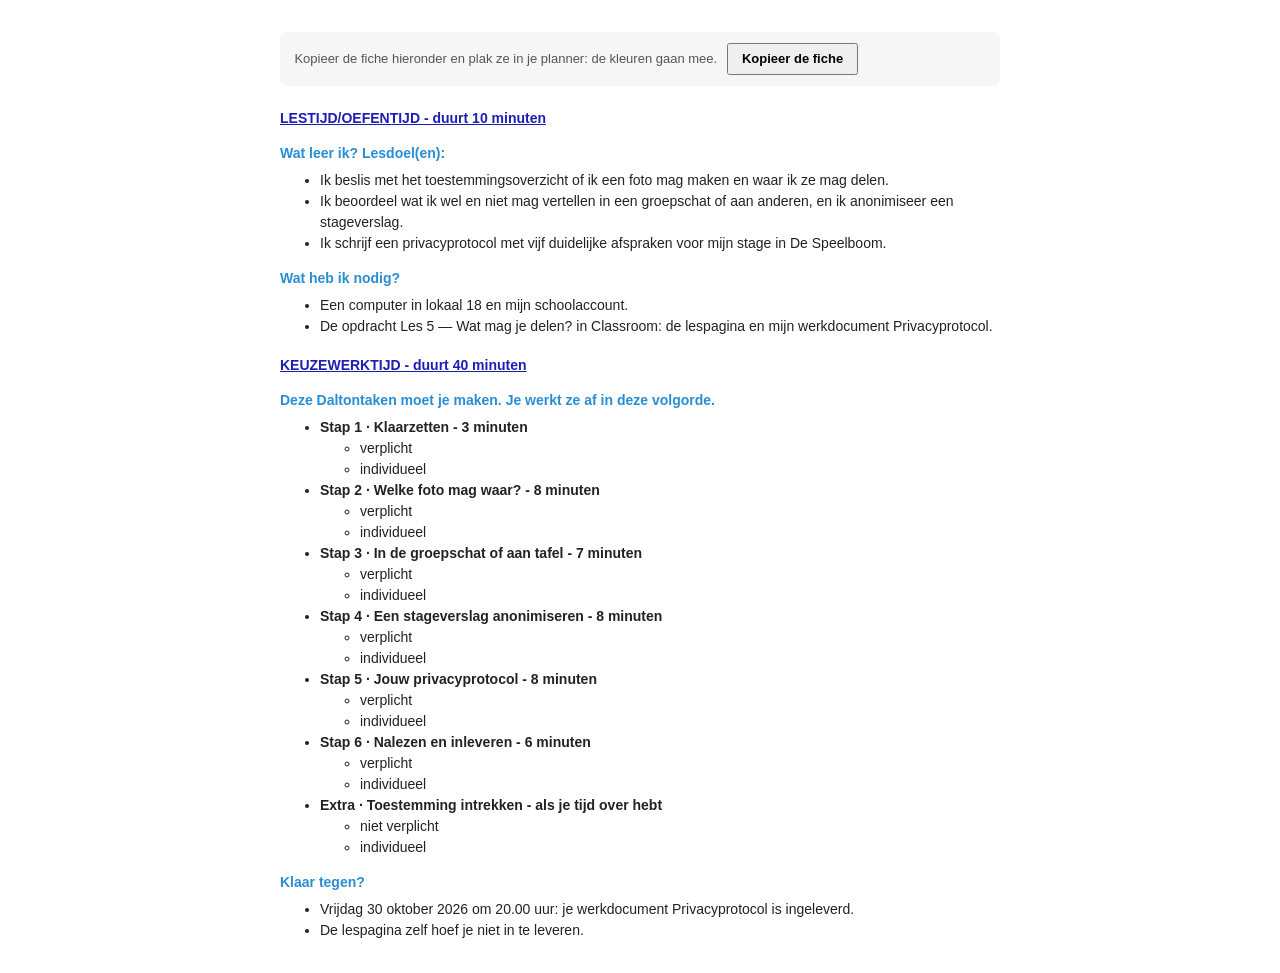
==== dalton-lesfiche.html @ 8022850c "Les 05 (MW) — Wat mag je delen? (Privacyprotocol De Speelboom)" ====
<!DOCTYPE html>
<html lang="nl-BE">
<head>
<meta charset="UTF-8">
<meta name="viewport" content="width=device-width, initial-scale=1">
<title>Dalton-lesfiche · 3MWb · Les 5 — Wat mag je delen?</title>
<!--
  Dalton-lesfiche voor de leerlingen, in de kleurcode van het Dalton-sjabloon:
    tijdsblokken  #1D1FB4  vet + onderlijnd
    tussenkoppen  #288ED4  vet
    tekst         #222222  (taaktitels vet)
  De opmaak staat INLINE, zodat ze meekomt als je kopieert en plakt in je planner.
  Keuzewerktijd = 50 minuten - instructietijd.
-->
<style>
  body { margin: 2rem auto; max-width: 720px; padding: 0 1rem; background: #fff; }
  .uitleg { font: 13px/1.5 Arial, sans-serif; color: #555; background: #f6f6f6; border-radius: 8px; padding: .7rem .9rem; margin-bottom: 1.4rem; }
  .uitleg button { font: inherit; font-weight: bold; margin-left: .4rem; padding: .25rem .8rem; cursor: pointer; }
</style>
</head>
<body>

<p class="uitleg">Kopieer de fiche hieronder en plak ze in je planner: de kleuren gaan mee.
  <button type="button" id="kopieer">Kopieer de fiche</button> <span id="gemeld"></span></p>

<div id="fiche" style="font-family: 'Open Sans', Arial, sans-serif; font-size: 14px; line-height: 1.5; color: #222222;">
  <p style="margin: 0 0 14px;"><span style="color: #1D1FB4; font-weight: bold; text-decoration: underline;">LESTIJD/OEFENTIJD - duurt 10 minuten</span></p>

  <p style="margin: 0 0 6px; color: #288ED4; font-weight: bold;">Wat leer ik? Lesdoel(en):</p>
  <ul style="margin: 0 0 14px; list-style-type: disc;">
    <li>Ik beslis met het toestemmingsoverzicht of ik een foto mag maken en waar ik ze mag delen.</li>
    <li>Ik beoordeel wat ik wel en niet mag vertellen in een groepschat of aan anderen, en ik anonimiseer een stageverslag.</li>
    <li>Ik schrijf een privacyprotocol met vijf duidelijke afspraken voor mijn stage in De Speelboom.</li>
  </ul>

  <p style="margin: 0 0 6px; color: #288ED4; font-weight: bold;">Wat heb ik nodig?</p>
  <ul style="margin: 0 0 18px; list-style-type: disc;">
    <li>Een computer in lokaal 18 en mijn schoolaccount.</li>
    <li>De opdracht Les 5 — Wat mag je delen? in Classroom: de lespagina en mijn werkdocument Privacyprotocol.</li>
  </ul>

  <p style="margin: 0 0 14px;"><span style="color: #1D1FB4; font-weight: bold; text-decoration: underline;">KEUZEWERKTIJD - duurt 40 minuten</span></p>

  <p style="margin: 0 0 6px; color: #288ED4; font-weight: bold;">Deze Daltontaken moet je maken. Je werkt ze af in deze volgorde.</p>
  <ul style="margin: 0 0 14px; list-style-type: disc;">
    <li><strong>Stap 1 · Klaarzetten - 3 minuten</strong>
      <ul style="list-style-type: circle;"><li>verplicht</li><li>individueel</li></ul></li>
    <li><strong>Stap 2 · Welke foto mag waar? - 8 minuten</strong>
      <ul style="list-style-type: circle;"><li>verplicht</li><li>individueel</li></ul></li>
    <li><strong>Stap 3 · In de groepschat of aan tafel - 7 minuten</strong>
      <ul style="list-style-type: circle;"><li>verplicht</li><li>individueel</li></ul></li>
    <li><strong>Stap 4 · Een stageverslag anonimiseren - 8 minuten</strong>
      <ul style="list-style-type: circle;"><li>verplicht</li><li>individueel</li></ul></li>
    <li><strong>Stap 5 · Jouw privacyprotocol - 8 minuten</strong>
      <ul style="list-style-type: circle;"><li>verplicht</li><li>individueel</li></ul></li>
    <li><strong>Stap 6 · Nalezen en inleveren - 6 minuten</strong>
      <ul style="list-style-type: circle;"><li>verplicht</li><li>individueel</li></ul></li>
    <li><strong>Extra · Toestemming intrekken - als je tijd over hebt</strong>
      <ul style="list-style-type: circle;"><li>niet verplicht</li><li>individueel</li></ul></li>
  </ul>

  <p style="margin: 0 0 6px; color: #288ED4; font-weight: bold;">Klaar tegen?</p>
  <ul style="margin: 0; list-style-type: disc;">
    <li>Vrijdag 30 oktober 2026 om 20.00 uur: je werkdocument Privacyprotocol is ingeleverd.</li>
    <li>De lespagina zelf hoef je niet in te leveren.</li>
  </ul>
</div>

<script>
  // Kopieert de fiche MET opmaak (kleuren, vet, onderlijnd) naar het klembord.
  // 1) moderne klembordfunctie met HTML, 2) oudere manier, 3) anders: fiche selecteren.
  var knop = document.getElementById('kopieer'), melding = document.getElementById('gemeld');
  var fiche = document.getElementById('fiche');
  function selecteer() {
    var bereik = document.createRange(); bereik.selectNodeContents(fiche);
    var sel = window.getSelection(); sel.removeAllRanges(); sel.addRange(bereik);
  }
  function oudeManier() {
    selecteer();
    var gelukt = false;
    try { gelukt = document.execCommand('copy'); } catch (e) { gelukt = false; }
    melding.textContent = gelukt ? 'Gekopieerd. Plak het in je planner.'
                                 : 'De fiche is geselecteerd: druk nu op Cmd + C (of Ctrl + C).';
  }
  knop.addEventListener('click', function () {
    if (navigator.clipboard && window.ClipboardItem) {
      var item = new ClipboardItem({
        'text/html': new Blob([fiche.outerHTML], { type: 'text/html' }),
        'text/plain': new Blob([fiche.innerText], { type: 'text/plain' })
      });
      navigator.clipboard.write([item]).then(function () {
        melding.textContent = 'Gekopieerd. Plak het in je planner.';
      }, oudeManier);
    } else {
      oudeManier();
    }
  });
</script>
</body>
</html>
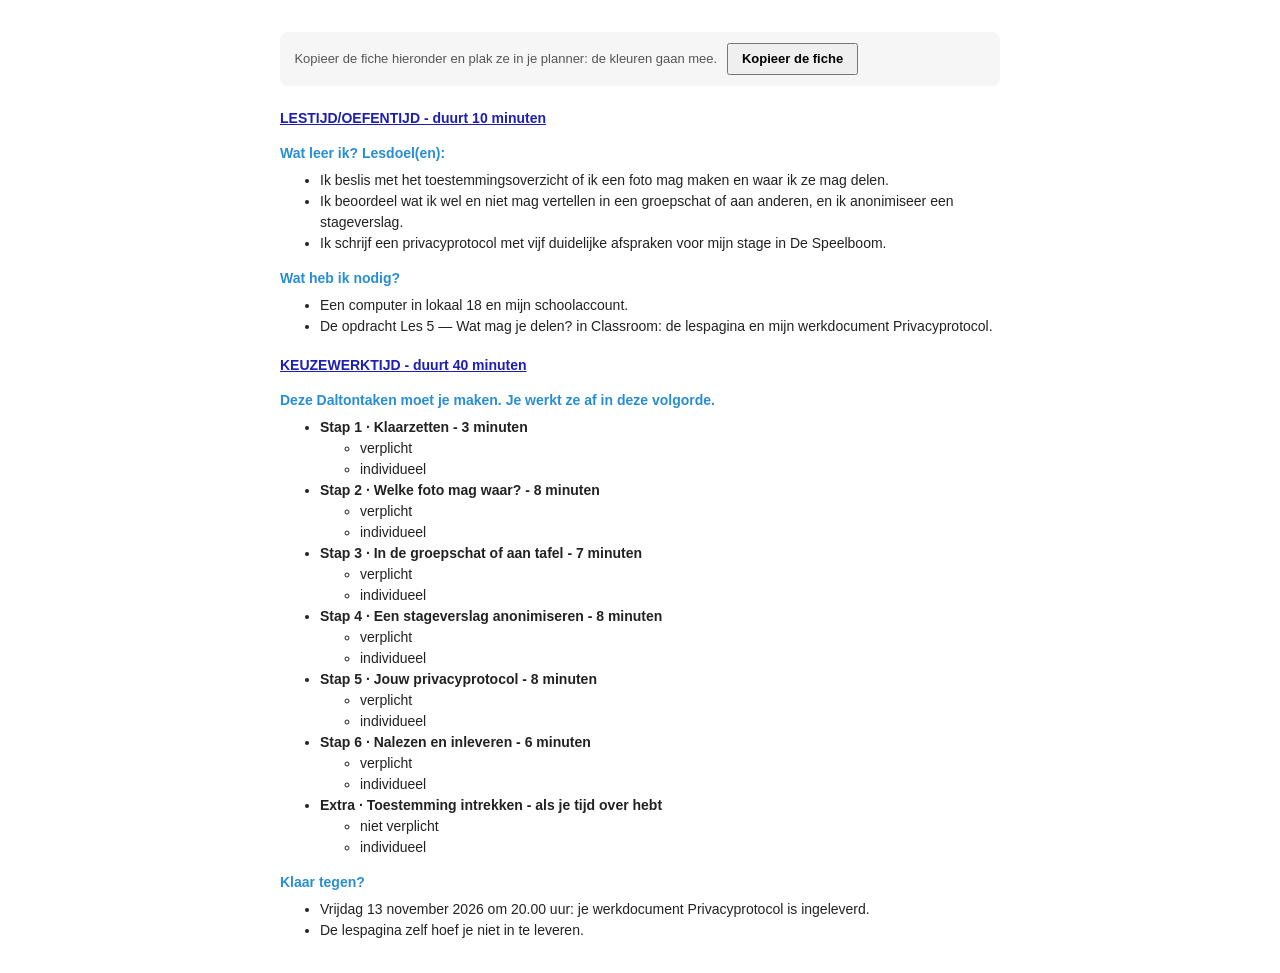
==== commit 902b6187: "Les naar ma 9 november (deadline vr 13 november): ma 26-10 krijgt 3MWb een herkansing van les 04 Co-" ====
--- a/dalton-lesfiche.html
+++ b/dalton-lesfiche.html
@@ -61,7 +61,7 @@
 
   <p style="margin: 0 0 6px; color: #288ED4; font-weight: bold;">Klaar tegen?</p>
   <ul style="margin: 0; list-style-type: disc;">
-    <li>Vrijdag 30 oktober 2026 om 20.00 uur: je werkdocument Privacyprotocol is ingeleverd.</li>
+    <li>Vrijdag 13 november 2026 om 20.00 uur: je werkdocument Privacyprotocol is ingeleverd.</li>
     <li>De lespagina zelf hoef je niet in te leveren.</li>
   </ul>
 </div>
